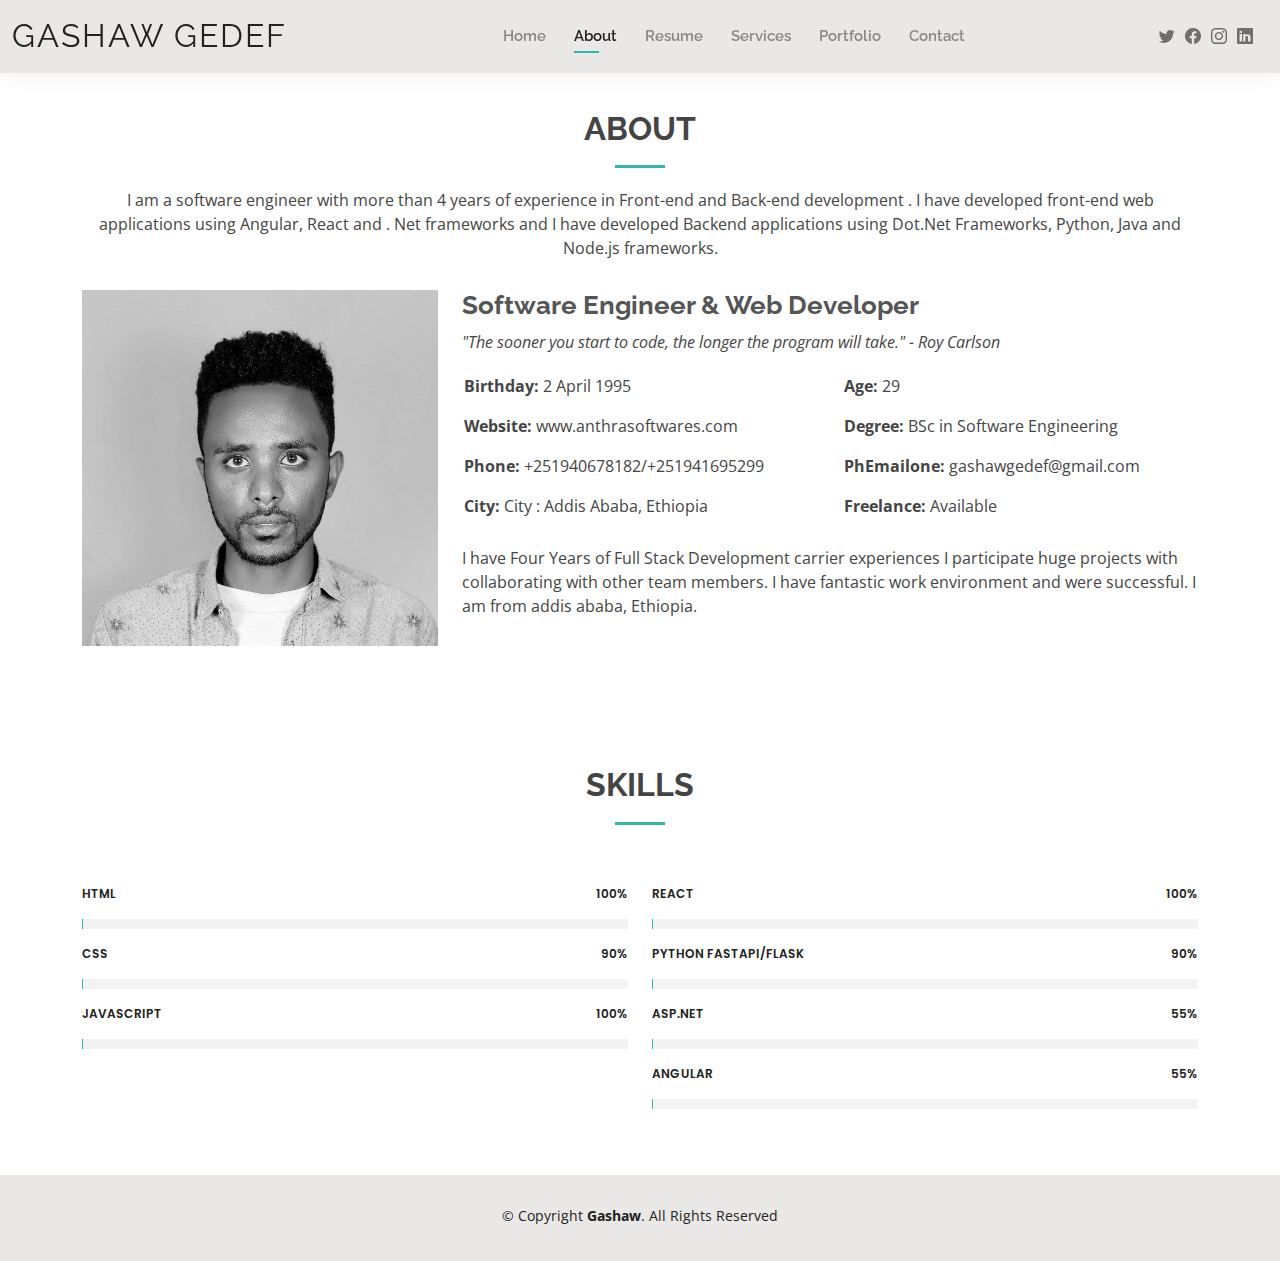
==== about.html @ 57921499 "final portfolio" ====
<!DOCTYPE html>
<html lang="en">

<head>
  <meta charset="utf-8">
  <meta content="width=device-width, initial-scale=1.0" name="viewport">

  <title>About - Kelly Bootstrap Template</title>
  <meta content="" name="description">
  <meta content="" name="keywords">

  <!-- Favicons -->
  <link href="assets/img/favicon.png" rel="icon">
  <link href="assets/img/apple-touch-icon.png" rel="apple-touch-icon">

  <!-- Google Fonts -->
  <link href="https://fonts.googleapis.com/css?family=Open+Sans:300,300i,400,400i,600,600i,700,700i|Raleway:300,300i,400,400i,500,500i,600,600i,700,700i|Poppins:300,300i,400,400i,500,500i,600,600i,700,700i" rel="stylesheet">

  <!-- Vendor CSS Files -->
  <link href="assets/vendor/aos/aos.css" rel="stylesheet">
  <link href="assets/vendor/bootstrap/css/bootstrap.min.css" rel="stylesheet">
  <link href="assets/vendor/bootstrap-icons/bootstrap-icons.css" rel="stylesheet">
  <link href="assets/vendor/boxicons/css/boxicons.min.css" rel="stylesheet">
  <link href="assets/vendor/glightbox/css/glightbox.min.css" rel="stylesheet">
  <link href="assets/vendor/swiper/swiper-bundle.min.css" rel="stylesheet">

  <!-- Template Main CSS File -->
  <link href="assets/css/style.css" rel="stylesheet">

  <!-- =======================================================
  * Template Name: Kelly
  * Updated: Sep 18 2023 with Bootstrap v5.3.2
  * Template URL: https://bootstrapmade.com/kelly-free-bootstrap-cv-resume-html-template/
  * Author: BootstrapMade.com
  * License: https://bootstrapmade.com/license/
  ======================================================== -->
</head>

<body>

  <!-- ======= Header ======= -->
  <header id="header" class="fixed-top">
    <div class="container-fluid d-flex justify-content-between align-items-center">

      <h1 class="logo me-auto me-lg-0"><a href="index.html">Gashaw Gedef</a></h1>
      <!-- Uncomment below if you prefer to use an image logo -->
      <!-- <a href="index.html" class="logo"><img src="assets/img/logo.png" alt="" class="img-fluid"></a>-->

      <nav id="navbar" class="navbar order-last order-lg-0">
        <ul>
          <li><a href="index.html">Home</a></li>
          <li><a class="active" href="about.html">About</a></li>
          <li><a href="resume.html">Resume</a></li>
          <li><a href="services.html">Services</a></li>
          <li><a href="portfolio.html">Portfolio</a></li>
          <li><a href="contact.html">Contact</a></li>
        </ul>
        <i class="bi bi-list mobile-nav-toggle"></i>
      </nav><!-- .navbar -->

      <div class="header-social-links">
        <a href="#" class="twitter"><i class="bi bi-twitter"></i></a>
        <a href="#" class="facebook"><i class="bi bi-facebook"></i></a>
        <a href="#" class="instagram"><i class="bi bi-instagram"></i></a>
        <a href="#" class="linkedin"><i class="bi bi-linkedin"></i></i></a>
      </div>

    </div>

  </header><!-- End Header -->

  <main id="main">

    <!-- ======= About Section ======= -->
    <section id="about" class="about">
      <div class="container" data-aos="fade-up">

        <div class="section-title">
          <h2>About</h2>
          <p>I am a software engineer with more than 4 years of experience in Front-end and Back-end development . I have developed front-end web applications using Angular, React and . Net frameworks and I have developed Backend applications using Dot.Net Frameworks, Python, Java and Node.js frameworks.</p>
        </div>

        <div class="row">
          <div class="col-lg-4">
            <img src="assets/img/gashaw.jpg" class="img-fluid" alt="">
          </div>
          <div class="col-lg-8 pt-4 pt-lg-0 content">
            <h3>Software Engineer &amp; Web Developer</h3>
            <p class="fst-italic">
              "The sooner you start to code, the longer the program will take." - Roy Carlson
            </p>
            <div class="row">
              <div class="col-lg-6">
                <ul>
                  <li><i class="bi bi-rounded-right"></i> <strong>Birthday:</strong> 2 April 1995</li>
                  <li><i class="bi bi-rounded-right"></i> <strong>Website:</strong> www.anthrasoftwares.com</li>
                  <li><i class="bi bi-rounded-right"></i> <strong>Phone:</strong> +251940678182/+251941695299</li>
                  <li><i class="bi bi-rounded-right"></i> <strong>City:</strong> City : Addis Ababa, Ethiopia</li>
                </ul>
              </div>
              <div class="col-lg-6">
                <ul>
                  <li><i class="bi bi-rounded-right"></i> <strong>Age:</strong> 29</li>
                  <li><i class="bi bi-rounded-right"></i> <strong>Degree:</strong> BSc in Software Engineering</li>
                  <li><i class="bi bi-rounded-right"></i> <strong>PhEmailone:</strong> gashawgedef@gmail.com</li>
                  <li><i class="bi bi-rounded-right"></i> <strong>Freelance:</strong> Available</li>
                </ul>
              </div>
            </div>
            <p>
              I have Four Years of Full Stack Development carrier experiences I participate huge projects with collaborating with other team members. I have fantastic work environment and were successful. I am from addis ababa, Ethiopia.
            </p>
          </div>
        </div>

      </div>
    </section><!-- End About Section -->

    <!-- ======= Skills Section ======= -->
    <section id="skills" class="skills">
      <div class="container" data-aos="fade-up">

        <div class="section-title">
          <h2>Skills</h2>
          
        </div>

        <div class="row skills-content">

          <div class="col-lg-6">

            <div class="progress">
              <span class="skill">HTML <i class="val">100%</i></span>
              <div class="progress-bar-wrap">
                <div class="progress-bar" role="progressbar" aria-valuenow="100" aria-valuemin="0" aria-valuemax="100"></div>
              </div>
            </div>

            <div class="progress">
              <span class="skill">CSS <i class="val">90%</i></span>
              <div class="progress-bar-wrap">
                <div class="progress-bar" role="progressbar" aria-valuenow="90" aria-valuemin="0" aria-valuemax="100"></div>
              </div>
            </div>

            <div class="progress">
              <span class="skill">JavaScript <i class="val">100%</i></span>
              <div class="progress-bar-wrap">
                <div class="progress-bar" role="progressbar" aria-valuenow="75" aria-valuemin="0" aria-valuemax="100"></div>
              </div>
            </div>

          </div>

          <div class="col-lg-6">

            <div class="progress">
              <span class="skill">React <i class="val">100%</i></span>
              <div class="progress-bar-wrap">
                <div class="progress-bar" role="progressbar" aria-valuenow="80" aria-valuemin="0" aria-valuemax="100"></div>
              </div>
            </div>

            <div class="progress">
              <span class="skill">Python Fastapi/Flask <i class="val">90%</i></span>
              <div class="progress-bar-wrap">
                <div class="progress-bar" role="progressbar" aria-valuenow="90" aria-valuemin="0" aria-valuemax="100"></div>
              </div>
            </div>

            <div class="progress">
              <span class="skill">Asp.Net <i class="val">55%</i></span>
              <div class="progress-bar-wrap">
                <div class="progress-bar" role="progressbar" aria-valuenow="55" aria-valuemin="0" aria-valuemax="100"></div>
              </div>
            </div>
            <div class="progress">
              <span class="skill">Angular<i class="val">55%</i></span>
              <div class="progress-bar-wrap">
                <div class="progress-bar" role="progressbar" aria-valuenow="55" aria-valuemin="0" aria-valuemax="100"></div>
              </div>
            </div>

          </div>

        </div>

      </div>
    </section><!-- End Skills Section -->

    <!-- ======= Facts Section ======= -->
    <!-- <section id="facts" class="facts">
      <div class="container" data-aos="fade-up">

        <div class="section-title">
          <h2>Facts</h2>
          <p>Magnam dolores commodi suscipit. Necessitatibus eius consequatur ex aliquid fuga eum quidem. Sit sint consectetur velit. Quisquam quos quisquam cupiditate. Et nemo qui impedit suscipit alias ea. Quia fugiat sit in iste officiis commodi quidem hic quas.</p>
        </div>

        <div class="row counters">

          <div class="col-lg-3 col-6 text-center">
            <span data-purecounter-start="0" data-purecounter-end="232" data-purecounter-duration="1" class="purecounter"></span>
            <p>Clients</p>
          </div>

          <div class="col-lg-3 col-6 text-center">
            <span data-purecounter-start="0" data-purecounter-end="521" data-purecounter-duration="1" class="purecounter"></span>
            <p>Projects</p>
          </div>

          <div class="col-lg-3 col-6 text-center">
            <span data-purecounter-start="0" data-purecounter-end="1463" data-purecounter-duration="1" class="purecounter"></span>
            <p>Hours Of Support</p>
          </div>

          <div class="col-lg-3 col-6 text-center">
            <span data-purecounter-start="0" data-purecounter-end="15" data-purecounter-duration="1" class="purecounter"></span>
            <p>Hard Workers</p>
          </div>

        </div>

      </div>
    </section>End Facts Section -->

    <!-- ======= Testimonials Section ======= -->
   

  </main><!-- End #main -->

  <!-- ======= Footer ======= -->
  <footer id="footer">
    <div class="container">
      <div class="copyright">
        &copy; Copyright <strong><span>Gashaw</span></strong>. All Rights Reserved
      </div>
      <div class="credits">
        <!-- All the links in the footer should remain intact. -->
        <!-- You can delete the links only if you purchased the pro version. -->
        <!-- Licensing information: https://bootstrapmade.com/license/ -->
        <!-- Purchase the pro version with working PHP/AJAX contact form: https://bootstrapmade.com/kelly-free-bootstrap-cv-resume-html-template/ -->
        <!-- Designed by <a href="https://bootstrapmade.com/">BootstrapMade</a> -->
      </div>
    </div>
  </footer><!-- End  Footer -->

  <div id="preloader"></div>
  <a href="#" class="back-to-top d-flex align-items-center justify-content-center"><i class="bi bi-arrow-up-short"></i></a>

  <!-- Vendor JS Files -->
  <script src="assets/vendor/purecounter/purecounter_vanilla.js"></script>
  <script src="assets/vendor/aos/aos.js"></script>
  <script src="assets/vendor/bootstrap/js/bootstrap.bundle.min.js"></script>
  <script src="assets/vendor/glightbox/js/glightbox.min.js"></script>
  <script src="assets/vendor/isotope-layout/isotope.pkgd.min.js"></script>
  <script src="assets/vendor/swiper/swiper-bundle.min.js"></script>
  <script src="assets/vendor/waypoints/noframework.waypoints.js"></script>
  <script src="assets/vendor/php-email-form/validate.js"></script>

  <!-- Template Main JS File -->
  <script src="assets/js/main.js"></script>

</body>

</html>
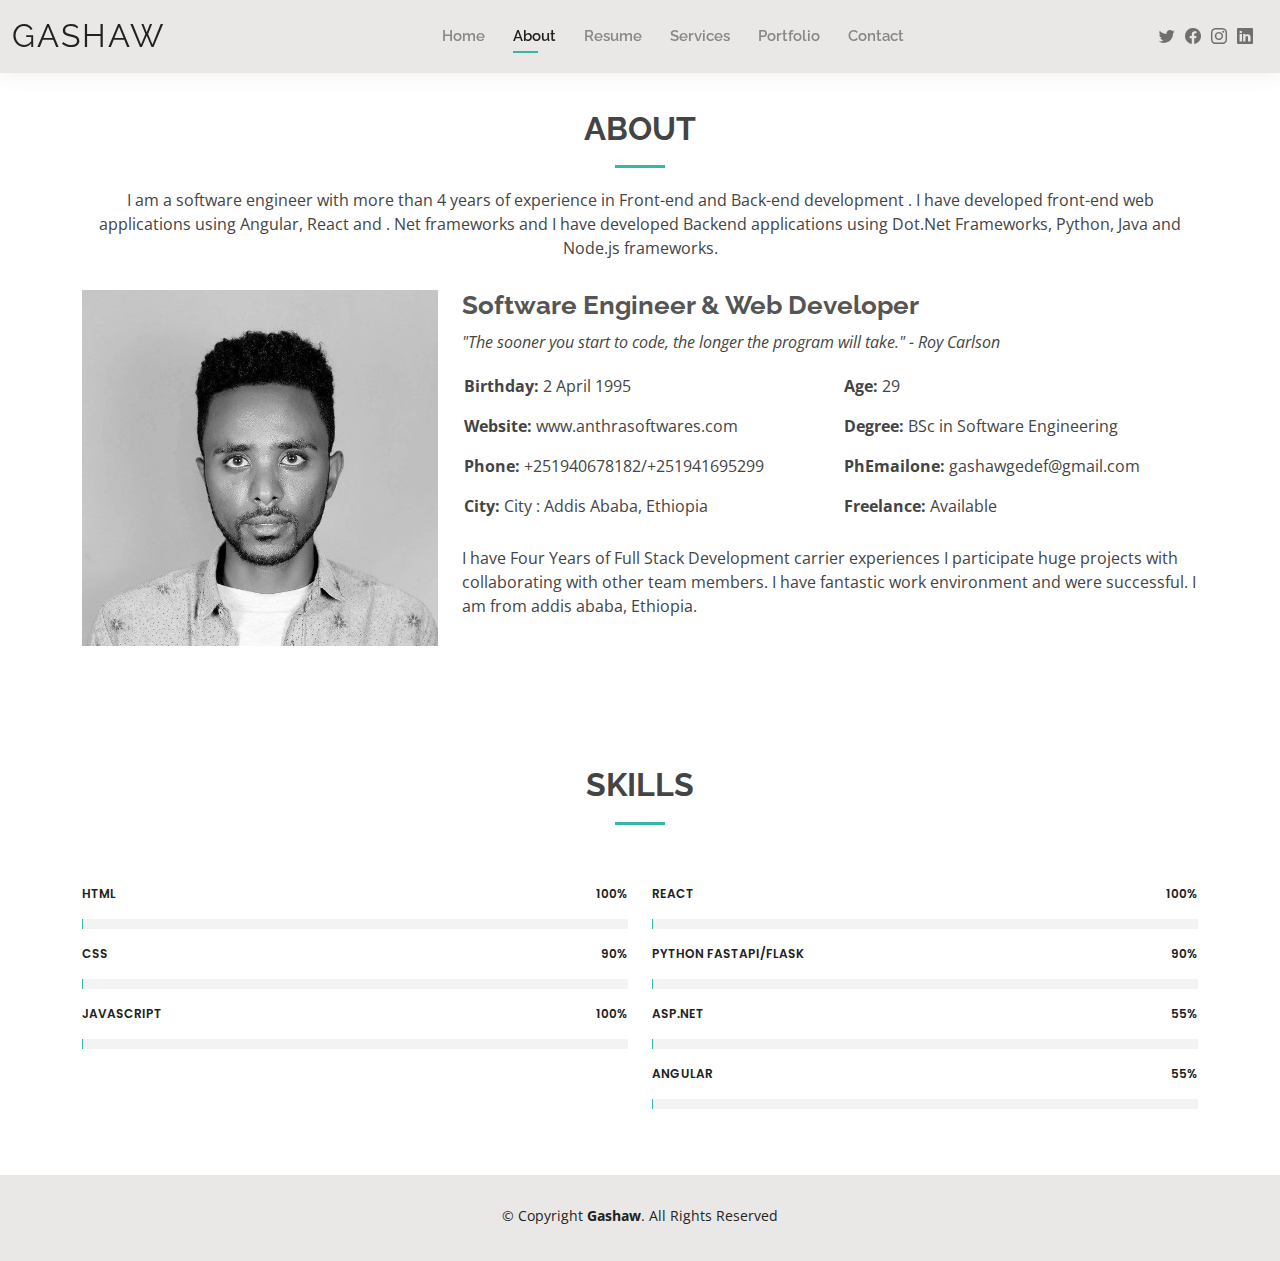
==== commit 7b98b3ba: "background images" ====
--- a/about.html
+++ b/about.html
@@ -5,7 +5,7 @@
   <meta charset="utf-8">
   <meta content="width=device-width, initial-scale=1.0" name="viewport">
 
-  <title>About - Kelly Bootstrap Template</title>
+  <title>About </title>
   <meta content="" name="description">
   <meta content="" name="keywords">
 
@@ -42,7 +42,7 @@
   <header id="header" class="fixed-top">
     <div class="container-fluid d-flex justify-content-between align-items-center">
 
-      <h1 class="logo me-auto me-lg-0"><a href="index.html">Gashaw Gedef</a></h1>
+      <h1 class="logo me-auto me-lg-0"><a href="index.html">Gashaw </a></h1>
       <!-- Uncomment below if you prefer to use an image logo -->
       <!-- <a href="index.html" class="logo"><img src="assets/img/logo.png" alt="" class="img-fluid"></a>-->
 
--- a/assets/css/style.css
+++ b/assets/css/style.css
@@ -421,9 +421,11 @@
 #hero {
   width: 100%;
   height: 100vh;
- background: url("../img/gashaw1.jpg");
+  background: url("../img/ghgh.jpg");
+  background-size: cover;
   background-repeat: no-repeat;
-  background-size: cover;
+  background-position: center;
+  padding-top: 20px;
 }
 
 #hero .container {
